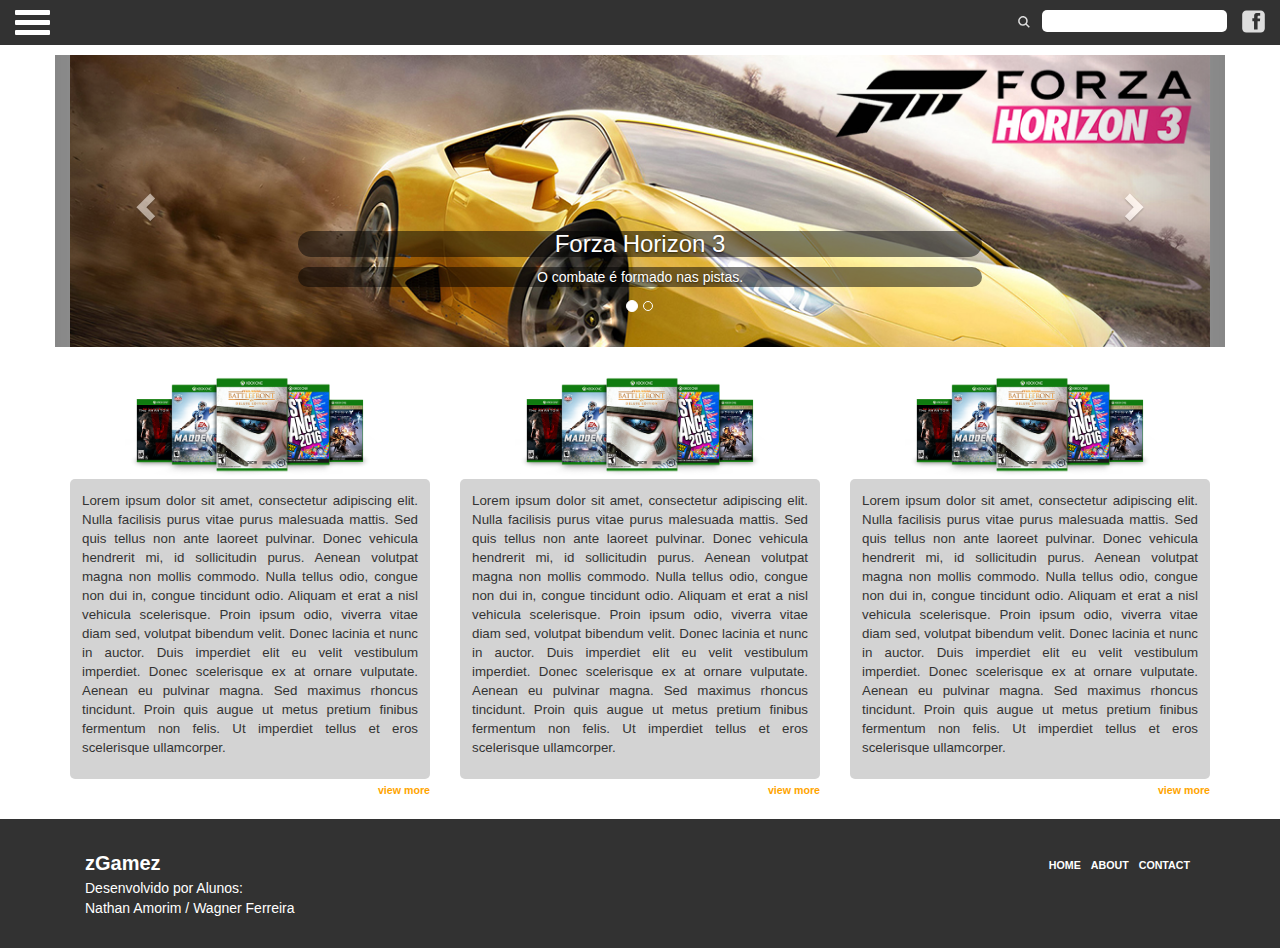
==== index.html @ 2f9fc389 "trabalho autoriaweb" ====
<!DOCTYPE html>
<html lang="pt-br">
<head>
	<title>zGamez</title>
	<meta charset="utf-8">
	<meta name="description" content="Dicas e Truques de Jogos">
	<meta name="keywords" content="GAMES,JOGOS,games,jogos,xbox,ps4">
	<meta name="author" content="Equipe zGamez">
	<meta name="viewport" content="width=device-width, initial-scale=1.0">
	<link rel="stylesheet" type="text/css" href="https://maxcdn.bootstrapcdn.com/bootstrap/3.3.7/css/bootstrap.min.css">
	<script type="text/javascript" src="https://maxcdn.bootstrapcdn.com/bootstrap/3.3.7/js/bootstrap.min.js"></script>
	<script src="https://ajax.googleapis.com/ajax/libs/jquery/1.12.4/jquery.min.js"></script>
	<script src="https://code.jquery.com/jquery-1.10.2.js"></script>
	<link rel="stylesheet" type="text/css" href="css/style.css">
    <link rel="shortcut icon" href="favicon.ico"/>
	<!--CARROSEL-->
	<link rel="stylesheet" href="https://maxcdn.bootstrapcdn.com/bootstrap/3.3.7/css/bootstrap.min.css">
  	<script src="https://ajax.googleapis.com/ajax/libs/jquery/1.12.4/jquery.min.js"></script>
  	<script src="https://maxcdn.bootstrapcdn.com/bootstrap/3.3.7/js/bootstrap.min.js"></script>
</head>
<body>
	<nav class="container-fluid fxtop bggray"">
		<section class="container-fluid row pd10px clightgray">			
			<div id="nav-toggle" class="fl"><span></span></div>
			<div class="fr mleft15px" id="facebook_icon"><a href="#"><svg enable-background="new 0 0 50 50" height="23px" id="Layer_1" version="1.1" viewBox="0 0 50 50" width="23px" xml:space="preserve" xmlns="http://www.w3.org/2000/svg" xmlns:xlink="http://www.w3.org/1999/xlink"><g><path d="M40.378,0.878H9.62c-5.064,0-9.17,4.031-9.17,9.01v30.227c0,4.973,4.105,9.008,9.17,9.008h30.758   c5.064,0,9.172-4.035,9.172-9.008V9.888C49.55,4.909,45.442,0.878,40.378,0.878z M39.522,12.722h-3.951c0,0-1.72-0.402-1.72,2.232   c0,2.632,0,3.543,0,3.543h5.671l-0.604,5.857h-5.066v18.147h-7.696V24.354h-3.645V18.09l3.863,0.016l0.082-5.176   c0,0-0.246-6.021,4.935-6.333c4.256-0.303,8.132-0.186,8.132-0.186V12.722z" fill="#ddd"/></g></svg></a></div>
			<div class="fr" id="box_search"><input class="search_box_round" type="text" name="search_box"></div>
			<div class="fr" id="search_icon"><a href="#"><svg style="" enable-background="new 0 0 24 24" height="30px" id="Icons" version="1.1" viewBox="0 0 100 100" width="30px" xml:space="preserve" xmlns="http://www.w3.org/2000/svg" xmlns:xlink="http://www.w3.org/1999/xlink"><path d="M59.446,55.911L49.337,45.802c1.922-2.64,3.069-5.88,3.069-9.396c0-8.837-7.163-16-16-16s-16,7.163-16,16s7.163,16,16,16  c3.516,0,6.756-1.147,9.396-3.069l10.109,10.109L59.446,55.911z M36.406,47.406c-6.065,0-11-4.935-11-11s4.935-11,11-11  s11,4.935,11,11S42.471,47.406,36.406,47.406z" fill="#ddd"/></svg></a></div>
		</section>
		<section class="row">
			<h1 id="text" style="color:white; display:none;">menu</h1>
		</section>
	</nav>
	<div class="container mtop45px">
		<header class="row bglightgray">
			<article id="myCarousel" class="carousel slide col-sm-12" data-ride="carousel">
				
				    <!-- Indicators -->
				    <ol class="carousel-indicators">
				      <li data-target="#myCarousel" data-slide-to="0" class="active"></li>
				      <li data-target="#myCarousel" data-slide-to="1"></li>
				    </ol>

				    <!-- Wrapper for slides -->
				    <div class="carousel-inner" role="listbox">

				      <div class="item active">
				        <img src="img/forza_banner_head.jpg" alt="Chania" width="" height="">
				        <div class="carousel-caption">
				          <h3 class="bgblack">Forza Horizon 3</h3>
				          <p class="bgblack">O combate é formado nas pistas.</p>
				        </div>
				      </div>

				      <div class="item">
				        <img src="img/01_banner_head.jpg" alt="Chania" width="460" height="345">
				        <div class="carousel-caption">
				          <h3 class="bgblack">Action Games</h3>
				          <p class="bgblack">Divirta-se com os games, busque novas estratégias.</p>
				        </div>
				      </div>
				  
				    </div>

				    <!-- Left and right controls -->
				    <a class="left carousel-control" href="#myCarousel" role="button" data-slide="prev">
				      <span class="glyphicon glyphicon-chevron-left" aria-hidden="true"></span>
				      <span class="sr-only">Previous</span>
				    </a>
				    <a class="right carousel-control" href="#myCarousel" role="button" data-slide="next">
				      <span class="glyphicon glyphicon-chevron-right" aria-hidden="true"></span>
				      <span class="sr-only">Next</span>
				    </a>
				
			</article>
		</header>
		<section class="row mtop30px pbottom20px">
			<article class="col-sm-4 article-home">
				<header class="text-center">
					<img src="uploads/img_article.png">
				</header>
				<section>
					<p>
						Lorem ipsum dolor sit amet, consectetur adipiscing elit. Nulla facilisis purus vitae purus malesuada mattis. Sed quis tellus non ante laoreet pulvinar. Donec vehicula hendrerit mi, id sollicitudin purus. Aenean volutpat magna non mollis commodo. Nulla tellus odio, congue non dui in, congue tincidunt odio. Aliquam et erat a nisl vehicula scelerisque. Proin ipsum odio, viverra vitae diam sed, volutpat bibendum velit. Donec lacinia et nunc in auctor. Duis imperdiet elit eu velit vestibulum imperdiet. Donec scelerisque ex at ornare vulputate. Aenean eu pulvinar magna. Sed maximus rhoncus tincidunt. Proin quis augue ut metus pretium finibus fermentum non felis. Ut imperdiet tellus et eros scelerisque ullamcorper.
					</p>	
				</section>
				<footer><a href="#">view more</a></footer>
			</article>
			<article class="col-sm-4 article-home">
				<header class="text-center">
					<img src="uploads/img_article.png">
				</header>
				<section>
					<p>
						Lorem ipsum dolor sit amet, consectetur adipiscing elit. Nulla facilisis purus vitae purus malesuada mattis. Sed quis tellus non ante laoreet pulvinar. Donec vehicula hendrerit mi, id sollicitudin purus. Aenean volutpat magna non mollis commodo. Nulla tellus odio, congue non dui in, congue tincidunt odio. Aliquam et erat a nisl vehicula scelerisque. Proin ipsum odio, viverra vitae diam sed, volutpat bibendum velit. Donec lacinia et nunc in auctor. Duis imperdiet elit eu velit vestibulum imperdiet. Donec scelerisque ex at ornare vulputate. Aenean eu pulvinar magna. Sed maximus rhoncus tincidunt. Proin quis augue ut metus pretium finibus fermentum non felis. Ut imperdiet tellus et eros scelerisque ullamcorper.
					</p>	
				</section>
				<footer><a href="#">view more</a></footer>
			</article>
			<article class="col-sm-4 article-home">
				<header class="text-center">
					<img src="uploads/img_article.png">
				</header>
				<section>
					<p>
						Lorem ipsum dolor sit amet, consectetur adipiscing elit. Nulla facilisis purus vitae purus malesuada mattis. Sed quis tellus non ante laoreet pulvinar. Donec vehicula hendrerit mi, id sollicitudin purus. Aenean volutpat magna non mollis commodo. Nulla tellus odio, congue non dui in, congue tincidunt odio. Aliquam et erat a nisl vehicula scelerisque. Proin ipsum odio, viverra vitae diam sed, volutpat bibendum velit. Donec lacinia et nunc in auctor. Duis imperdiet elit eu velit vestibulum imperdiet. Donec scelerisque ex at ornare vulputate. Aenean eu pulvinar magna. Sed maximus rhoncus tincidunt. Proin quis augue ut metus pretium finibus fermentum non felis. Ut imperdiet tellus et eros scelerisque ullamcorper.
					</p>	
				</section>
				<footer><a href="#">view more</a></footer>
			</article>
		</section>
	</div>
	<footer class="footer">
		<section class="container">
        	<article class="col-sm-4 fl logo-bottom">
        		<a href="#"><strong>zGamez</strong></a><br>
        		Desenvolvido por Alunos:<br>
        		Nathan Amorim / Wagner Ferreira<br>
        	</article>
        	<article class="col-sm-4">
        		
        	</article>
        	<article class="col-sm-4">
        		<ul>
        			<li class="fr"><a href="#">contact</a></li>
        			<li class="fr"><a href="#">about</a></li>
        			<li class="fr"><a href="#">home</a></li>
        		</ul>
        		<div class="cb"></div>
        	</article>
      	</section>
	</footer>
</body>
<script type="text/javascript" src="js/script.js"></script>
</html>
---- css/style.css ----
.footer {

	/*right: 0;
	left: 0;
	bottom: 0;
	margin-bottom: 0;
	z-index: 1030;*/
	
	padding: 30px;
	background-color:rgb(50,50,50);
	color:white;
}
.footer > section > article > ul > li {list-style: none; margin: 5px;}
.footer > section > article > ul > li a {text-transform: uppercase; font-weight: bold; color: white; font-size: 8pt; text-decoration: none;}	
.footer > section > article > ul > li a:hover {color: orange;}
.footer > section > article > ul > li a:active {color: white;}
.footer > section > .logo-bottom > a { color: white; font-size: 15pt; text-decoration: none; }
.footer > section > .logo-bottom > a:hover { color: orange;}

.mtop30px{margin-top: 30px;}
.mtop45px{padding-top:55px;}
.pbottom20px{padding-bottom:20px; }
.ht300px{height: 300px;}
.bggray{background-color:rgb(50,50,50);}
.bglightgray{background-color:rgb(180,180,180);}
.clightgray{color:rgb(180,180,180);}
.fxtop{position: fixed; top:0;right: 0;left: 0; z-index: 1030;}
.right-text{text-align: right;}
.pd10px{padding: 10px 10px 0px 10px;}
.cb{clear: both;}



.article-home {}
.article-home > header > img {max-width:250px;}
.article-home > section {text-align: justify; font-family: sans-serif; font-size: 10pt; border-radius: 5px; background-color:lightgray; padding: 12px;}
.article-home > footer {text-align: right;}
.article-home > footer > a {font-family: sans-serif; font-size: 8pt; color: orange; font-weight: bold;}

.face_icon{
	position: absolute;
	right:10px;
}
.search_icon{
	position: absolute;
	right: 220px;
}
.search_box{
	position: absolute;
	right: 50px;
}
.search_box_round{
	border-radius: 5px;
	background-color: rgba(255,255,255,5.0);
	border: 0px;
}
.fl{float: left;}
.fr{float: right;}
.mleft15px{margin-left: 15px;}
/*nav toogle*/
#nav-toggle { width: 36px; }
#nav-toggle { cursor: pointer; padding: 10px 35px 16px 0px; }
#nav-toggle span, #nav-toggle span:before, #nav-toggle span:after {
	cursor: pointer;
	border-radius: 1px;
	height: 5px;
	width: 35px;
	background-color:rgb(255,255,255);
	position: absolute;
	display: block;
	content: '';
}
#nav-toggle span:before {
	top: -10px; 
}
#nav-toggle span:after {
	bottom: -10px;
}

#nav-toggle span, #nav-toggle span:before, #nav-toggle span:after {
	transition: all 500ms ease-in-out;
}
#nav-toggle.active span {
	background-color: transparent;
}
#nav-toggle.active span:before, #nav-toggle.active span:after {
	top: 0;
}
#nav-toggle.active span:before {
	transform: rotate(45deg);
}
#nav-toggle.active span:after {
	transform: rotate(-45deg);
}


.carousel-inner > .item > img,
.carousel-inner > .item > a > img {
	width: 100%;
	margin: auto;
}
.bgblack {
	background-color: rgba(0,0,0,0.5);
	border-radius: 30px;

}
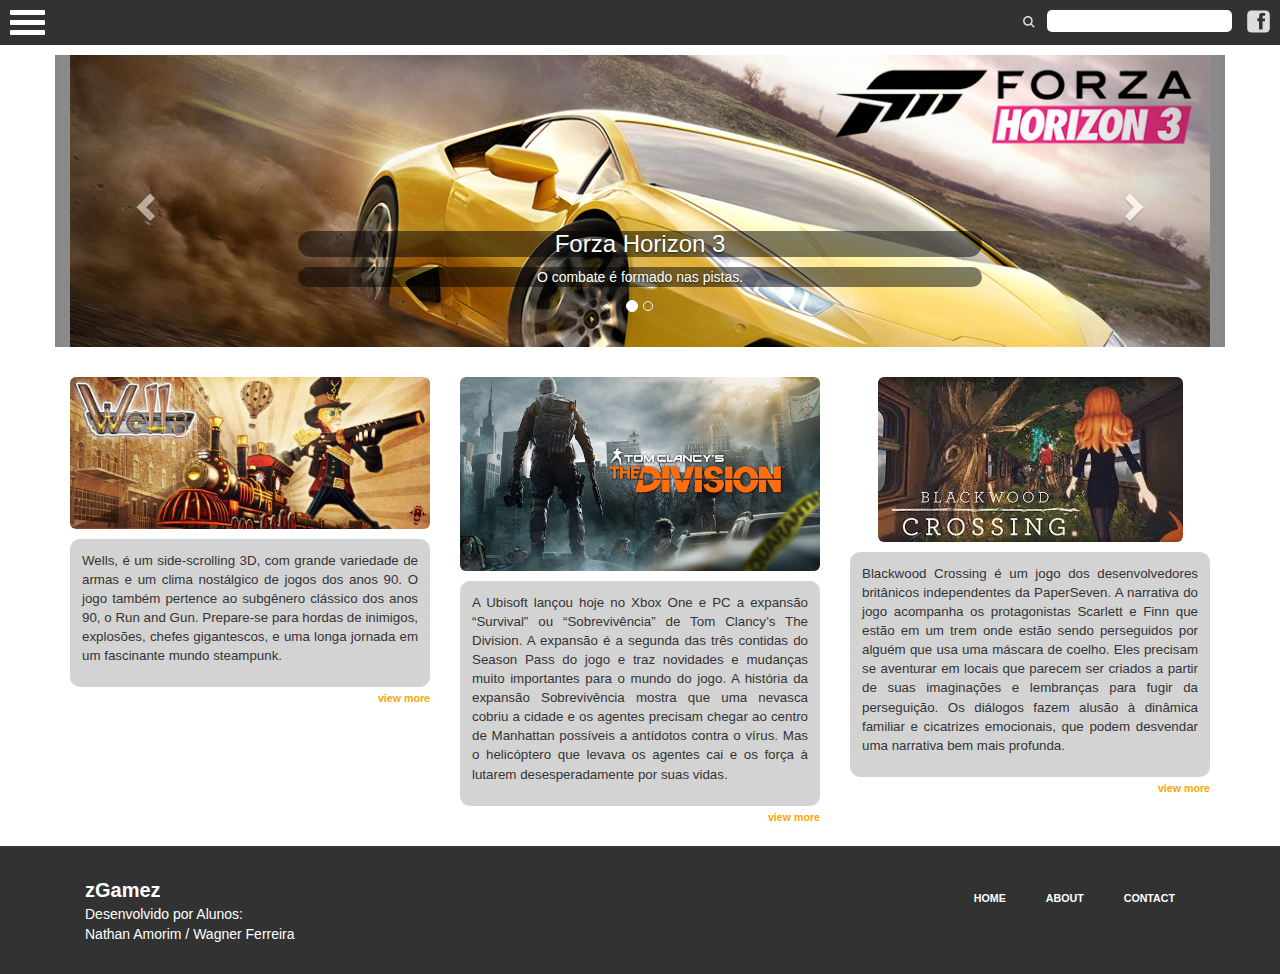
==== commit 2227dd18: "entrega" ====
--- a/index.html
+++ b/index.html
@@ -11,29 +11,37 @@
 	<script type="text/javascript" src="https://maxcdn.bootstrapcdn.com/bootstrap/3.3.7/js/bootstrap.min.js"></script>
 	<script src="https://ajax.googleapis.com/ajax/libs/jquery/1.12.4/jquery.min.js"></script>
 	<script src="https://code.jquery.com/jquery-1.10.2.js"></script>
-	<link rel="stylesheet" type="text/css" href="css/style.css">
+
     <link rel="shortcut icon" href="favicon.ico"/>
 	<!--CARROSEL-->
 	<link rel="stylesheet" href="https://maxcdn.bootstrapcdn.com/bootstrap/3.3.7/css/bootstrap.min.css">
+	<link rel="stylesheet" type="text/css" href="css/style.css">
   	<script src="https://ajax.googleapis.com/ajax/libs/jquery/1.12.4/jquery.min.js"></script>
   	<script src="https://maxcdn.bootstrapcdn.com/bootstrap/3.3.7/js/bootstrap.min.js"></script>
 </head>
 <body>
 	<nav class="container-fluid fxtop bggray"">
-		<section class="container-fluid row pd10px clightgray">			
+		<section class="container-fluid row pd10px clightgray">
 			<div id="nav-toggle" class="fl"><span></span></div>
 			<div class="fr mleft15px" id="facebook_icon"><a href="#"><svg enable-background="new 0 0 50 50" height="23px" id="Layer_1" version="1.1" viewBox="0 0 50 50" width="23px" xml:space="preserve" xmlns="http://www.w3.org/2000/svg" xmlns:xlink="http://www.w3.org/1999/xlink"><g><path d="M40.378,0.878H9.62c-5.064,0-9.17,4.031-9.17,9.01v30.227c0,4.973,4.105,9.008,9.17,9.008h30.758   c5.064,0,9.172-4.035,9.172-9.008V9.888C49.55,4.909,45.442,0.878,40.378,0.878z M39.522,12.722h-3.951c0,0-1.72-0.402-1.72,2.232   c0,2.632,0,3.543,0,3.543h5.671l-0.604,5.857h-5.066v18.147h-7.696V24.354h-3.645V18.09l3.863,0.016l0.082-5.176   c0,0-0.246-6.021,4.935-6.333c4.256-0.303,8.132-0.186,8.132-0.186V12.722z" fill="#ddd"/></g></svg></a></div>
 			<div class="fr" id="box_search"><input class="search_box_round" type="text" name="search_box"></div>
 			<div class="fr" id="search_icon"><a href="#"><svg style="" enable-background="new 0 0 24 24" height="30px" id="Icons" version="1.1" viewBox="0 0 100 100" width="30px" xml:space="preserve" xmlns="http://www.w3.org/2000/svg" xmlns:xlink="http://www.w3.org/1999/xlink"><path d="M59.446,55.911L49.337,45.802c1.922-2.64,3.069-5.88,3.069-9.396c0-8.837-7.163-16-16-16s-16,7.163-16,16s7.163,16,16,16  c3.516,0,6.756-1.147,9.396-3.069l10.109,10.109L59.446,55.911z M36.406,47.406c-6.065,0-11-4.935-11-11s4.935-11,11-11  s11,4.935,11,11S42.471,47.406,36.406,47.406z" fill="#ddd"/></svg></a></div>
 		</section>
-		<section class="row">
-			<h1 id="text" style="color:white; display:none;">menu</h1>
+		<style type="text/css">
+
+		</style>
+		<section class="row nav-bar" >
+			<ul class="nav" id="navigator" style="display:none;">
+				<li><a href="index.html">home</a></li>
+        		<li><a href="#about" rel="modal">about</a></li>
+        		<li><a href="contato.html">contact</a></li>
+			</ul>
 		</section>
 	</nav>
 	<div class="container mtop45px">
 		<header class="row bglightgray">
 			<article id="myCarousel" class="carousel slide col-sm-12" data-ride="carousel">
-				
+
 				    <!-- Indicators -->
 				    <ol class="carousel-indicators">
 				      <li data-target="#myCarousel" data-slide-to="0" class="active"></li>
@@ -58,7 +66,7 @@
 				          <p class="bgblack">Divirta-se com os games, busque novas estratégias.</p>
 				        </div>
 				      </div>
-				  
+
 				    </div>
 
 				    <!-- Left and right controls -->
@@ -70,42 +78,44 @@
 				      <span class="glyphicon glyphicon-chevron-right" aria-hidden="true"></span>
 				      <span class="sr-only">Next</span>
 				    </a>
-				
+
 			</article>
 		</header>
 		<section class="row mtop30px pbottom20px">
 			<article class="col-sm-4 article-home">
 				<header class="text-center">
-					<img src="uploads/img_article.png">
+					<img class="img-rounded" src="uploads/img_article2.jpg">
 				</header>
 				<section>
 					<p>
-						Lorem ipsum dolor sit amet, consectetur adipiscing elit. Nulla facilisis purus vitae purus malesuada mattis. Sed quis tellus non ante laoreet pulvinar. Donec vehicula hendrerit mi, id sollicitudin purus. Aenean volutpat magna non mollis commodo. Nulla tellus odio, congue non dui in, congue tincidunt odio. Aliquam et erat a nisl vehicula scelerisque. Proin ipsum odio, viverra vitae diam sed, volutpat bibendum velit. Donec lacinia et nunc in auctor. Duis imperdiet elit eu velit vestibulum imperdiet. Donec scelerisque ex at ornare vulputate. Aenean eu pulvinar magna. Sed maximus rhoncus tincidunt. Proin quis augue ut metus pretium finibus fermentum non felis. Ut imperdiet tellus et eros scelerisque ullamcorper.
-					</p>	
+						Wells, é um side-scrolling 3D, com grande variedade de armas e um clima nostálgico de jogos dos anos 90. O jogo também pertence ao subgênero clássico dos anos 90, o Run and Gun. Prepare-se para hordas de inimigos, explosões, chefes gigantescos, e uma longa jornada em um fascinante mundo steampunk.
+					</p>
 				</section>
-				<footer><a href="#">view more</a></footer>
+				<footer><a href="content_wells.html">view more</a></footer>
 			</article>
 			<article class="col-sm-4 article-home">
 				<header class="text-center">
-					<img src="uploads/img_article.png">
+					<img class="img-rounded" src="uploads/img_article1.jpg">
 				</header>
 				<section>
 					<p>
-						Lorem ipsum dolor sit amet, consectetur adipiscing elit. Nulla facilisis purus vitae purus malesuada mattis. Sed quis tellus non ante laoreet pulvinar. Donec vehicula hendrerit mi, id sollicitudin purus. Aenean volutpat magna non mollis commodo. Nulla tellus odio, congue non dui in, congue tincidunt odio. Aliquam et erat a nisl vehicula scelerisque. Proin ipsum odio, viverra vitae diam sed, volutpat bibendum velit. Donec lacinia et nunc in auctor. Duis imperdiet elit eu velit vestibulum imperdiet. Donec scelerisque ex at ornare vulputate. Aenean eu pulvinar magna. Sed maximus rhoncus tincidunt. Proin quis augue ut metus pretium finibus fermentum non felis. Ut imperdiet tellus et eros scelerisque ullamcorper.
-					</p>	
+						A Ubisoft lançou hoje no Xbox One e PC a expansão “Survival” ou “Sobrevivência” de Tom Clancy’s The Division. A expansão é a segunda das três contidas do Season Pass do jogo e traz novidades e mudanças muito importantes para o mundo do jogo.
+
+                        A história da expansão Sobrevivência mostra que uma nevasca cobriu a cidade e os agentes precisam chegar ao centro de Manhattan possíveis a antídotos contra o vírus. Mas o helicóptero que levava os agentes cai e os força à lutarem desesperadamente por suas vidas.
+					</p>
 				</section>
-				<footer><a href="#">view more</a></footer>
+				<footer><a href="content_the_division.html">view more</a></footer>
 			</article>
 			<article class="col-sm-4 article-home">
 				<header class="text-center">
-					<img src="uploads/img_article.png">
+					<img class="img-rounded" src="uploads/img_article3.jpg">
 				</header>
 				<section>
 					<p>
-						Lorem ipsum dolor sit amet, consectetur adipiscing elit. Nulla facilisis purus vitae purus malesuada mattis. Sed quis tellus non ante laoreet pulvinar. Donec vehicula hendrerit mi, id sollicitudin purus. Aenean volutpat magna non mollis commodo. Nulla tellus odio, congue non dui in, congue tincidunt odio. Aliquam et erat a nisl vehicula scelerisque. Proin ipsum odio, viverra vitae diam sed, volutpat bibendum velit. Donec lacinia et nunc in auctor. Duis imperdiet elit eu velit vestibulum imperdiet. Donec scelerisque ex at ornare vulputate. Aenean eu pulvinar magna. Sed maximus rhoncus tincidunt. Proin quis augue ut metus pretium finibus fermentum non felis. Ut imperdiet tellus et eros scelerisque ullamcorper.
-					</p>	
+						Blackwood Crossing é um jogo dos desenvolvedores britânicos independentes da PaperSeven. A narrativa do jogo acompanha os protagonistas Scarlett e Finn que estão em um trem onde estão sendo perseguidos por alguém que usa uma máscara de coelho. Eles precisam se aventurar em locais que parecem ser criados a partir de suas imaginações e lembranças para fugir da perseguição. Os diálogos fazem alusão à dinâmica familiar e cicatrizes emocionais, que podem desvendar uma narrativa bem mais profunda.
+					</p>
 				</section>
-				<footer><a href="#">view more</a></footer>
+				<footer><a href="content_blackwood.html">view more</a></footer>
 			</article>
 		</section>
 	</div>
@@ -117,18 +127,27 @@
         		Nathan Amorim / Wagner Ferreira<br>
         	</article>
         	<article class="col-sm-4">
-        		
+
         	</article>
         	<article class="col-sm-4">
-        		<ul>
-        			<li class="fr"><a href="#">contact</a></li>
-        			<li class="fr"><a href="#">about</a></li>
-        			<li class="fr"><a href="#">home</a></li>
+        		<ul class="nav">
+        			<li class="fr"><a href="index.html">home</a></li>
+        			<li class="fr"><a href="#about" rel="modal">about</a></li>
+        			<li class="fr"><a href="contato.html">contact</a></li>
         		</ul>
         		<div class="cb"></div>
         	</article>
       	</section>
 	</footer>
+	<!-- MODAL ABOUT -->
+	<div class="window" id="about">
+		<a href="#" class="fechar"><span class="glyphicon glyphicon-remove text-red"></span></a>
+		<legend>About</legend>
+		<p class="text-justify col-sm-12">Lorem ipsum dolor sit amet, consectetur adipiscing elit. Nulla facilisis purus vitae purus malesuada mattis. Sed quis tellus non ante laoreet pulvinar. Donec vehicula hendrerit mi, id sollicitudin purus. Aenean volutpat magna non mollis commodo. Nulla tellus odio, congue non dui in, congue tincidunt odio. Aliquam et erat a nisl vehicula scelerisque. Proin ipsum odio, viverra vitae diam sed, volutpat bibendum velit. Donec lacinia et nunc in auctor. Duis imperdiet elit eu velit vestibulum imperdiet. Donec scelerisque ex at ornare vulputate. Aenean eu pulvinar magna. Sed maximus rhoncus tincidunt. Proin quis augue ut metus pretium finibus fermentum non felis. Ut imperdiet tellus et eros scelerisque ullamcorper.</p>
+	</div>
+	<!-- mascara para cobrir o site -->
+	<div id="mascara"></div>
+	<!-- MODAL ABOUT -->
 </body>
 <script type="text/javascript" src="js/script.js"></script>
 </html>--- a/css/style.css
+++ b/css/style.css
@@ -5,13 +5,13 @@
 	bottom: 0;
 	margin-bottom: 0;
 	z-index: 1030;*/
-	
+
 	padding: 30px;
 	background-color:rgb(50,50,50);
 	color:white;
 }
 .footer > section > article > ul > li {list-style: none; margin: 5px;}
-.footer > section > article > ul > li a {text-transform: uppercase; font-weight: bold; color: white; font-size: 8pt; text-decoration: none;}	
+.footer > section > article > ul > li a {text-transform: uppercase; font-weight: bold; color: white; font-size: 8pt; text-decoration: none;}
 .footer > section > article > ul > li a:hover {color: orange;}
 .footer > section > article > ul > li a:active {color: white;}
 .footer > section > .logo-bottom > a { color: white; font-size: 15pt; text-decoration: none; }
@@ -30,12 +30,23 @@
 .cb{clear: both;}
 
 
-
+/*HOME*/
 .article-home {}
-.article-home > header > img {max-width:250px;}
-.article-home > section {text-align: justify; font-family: sans-serif; font-size: 10pt; border-radius: 5px; background-color:lightgray; padding: 12px;}
+.article-home > header > img {max-width:100%;}
+.article-home >  header {margin-bottom: 10px;}
+.article-home > section {text-align: justify; font-family: sans-serif; font-size: 10pt; border-radius: 10px; background-color:lightgray; padding: 12px;}
 .article-home > footer {text-align: right;}
 .article-home > footer > a {font-family: sans-serif; font-size: 8pt; color: orange; font-weight: bold;}
+/*HOME*/
+
+/*PAGE IN*/
+.article-in >  header {margin-bottom: 10px;}
+.article-in >  header > img {max-width:100%; max-height: 250px;}
+.article-in > section {text-align: justify; font-family: sans-serif; font-size: 14pt; background-color:rgba(158,158,158,0.2); padding: 12px;}
+.article-in > footer {text-align: right;}
+.article-in > footer > a {font-family: sans-serif; font-size: 8pt; color: orange; font-weight: bold;}
+/*PAGE IN*/
+
 
 .face_icon{
 	position: absolute;
@@ -71,7 +82,7 @@
 	content: '';
 }
 #nav-toggle span:before {
-	top: -10px; 
+	top: -10px;
 }
 #nav-toggle span:after {
 	bottom: -10px;
@@ -93,6 +104,20 @@
 	transform: rotate(-45deg);
 }
 
+.nav-bar{}
+.nav{float: right}
+.nav > li {float: left;}
+
+.nav > li > a{
+	color:rgb(255,255,255);
+	font-weight: bold;
+	transition: all .3s ease-in-out
+}
+.nav > li > a:hover{
+	background-color: rgba(255,255,255,0.3);
+	color:rgb(255,165,0);
+
+}
 
 .carousel-inner > .item > img,
 .carousel-inner > .item > a > img {
@@ -102,5 +127,34 @@
 .bgblack {
 	background-color: rgba(0,0,0,0.5);
 	border-radius: 30px;
+}
 
-}+
+#conteudo{min-height: calc(100vh - 128px)}
+
+/*Modal*/
+.window{
+	max-width: 500px;
+
+	display:none;
+	position:absolute;
+	left:0;
+	top:0;
+	background:#FFF;
+	z-index:9900;
+	padding:10px;
+	border-radius:10px;
+}
+
+#mascara{
+	display:none;
+	position:absolute;
+	left:0;
+	top:0;
+	z-index:9000;
+	background-color:rgb(0,0,0);
+}
+
+.fechar{display:block; text-align:right;}
+
+/*Modal*/